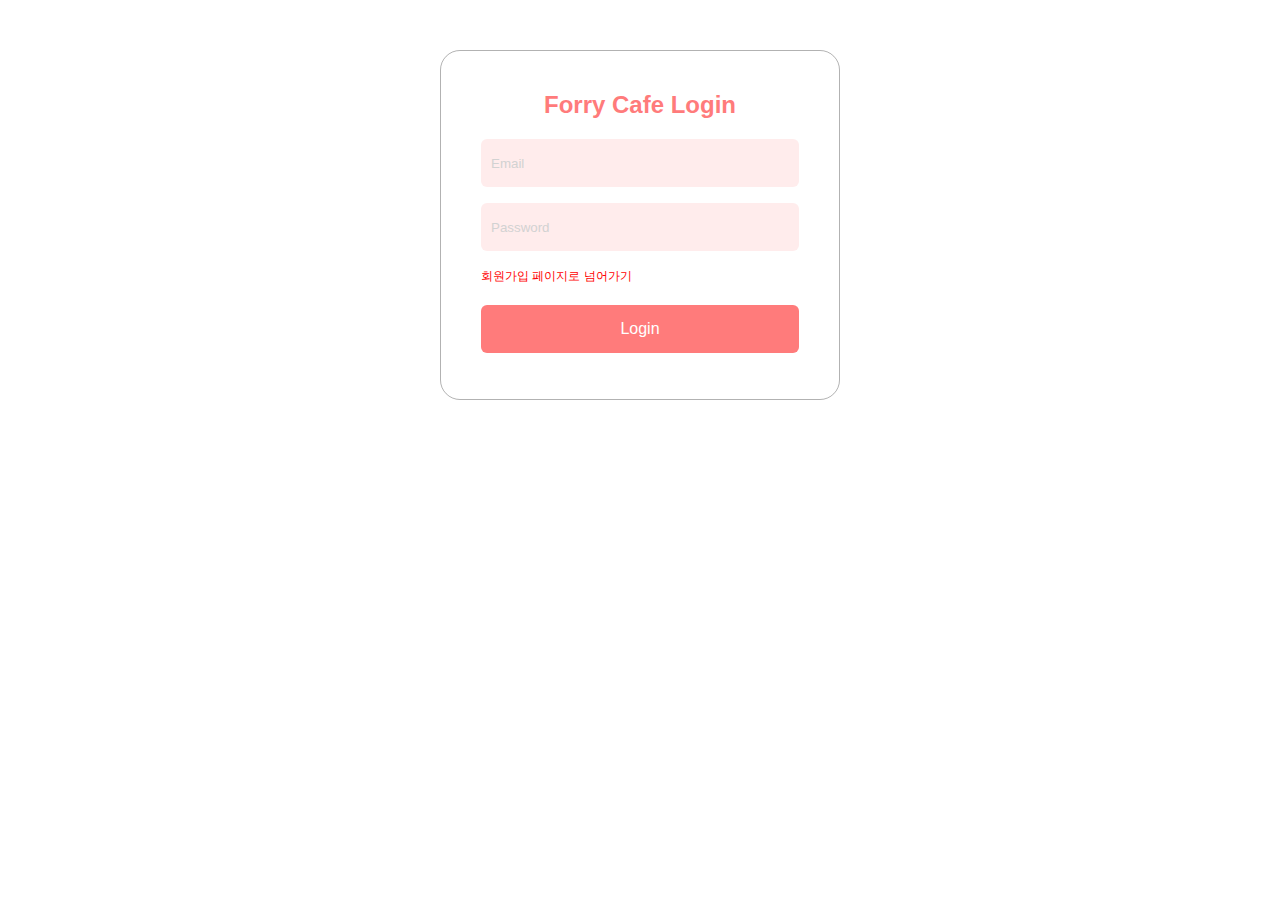
==== loginPage.html @ 2dcb11e2 "로그인 페이지 완성, 완성된 로그인 페이지 링크 연결 완료" ====
<!DOCTYPE html>
<html lang="ko">
<head>
    <meta charset="UTF-8">
    <meta name="viewport" content="width=device-width, initial-scale=1.0">
    <title>Document</title>
    <link rel="stylesheet" href="css/loginPage.css">
</head>
<body>
    <div class="login-wrapper">
        <h2>Forry Cafe Login</h2>
        <form method="post" id="login-form">
            <input type="text" name="userName" placeholder="Email">
            <input type="password" name="userPassword" placeholder="Password">
            <label class="remember-check">
              <a href="#">회원가입 페이지로 넘어가기</a>
            </label>
            <input type="submit" value="Login">
        </form>
    </div>
</body>
</html>
---- css/loginPage.css ----
@charset "utf-8";
*{
    padding: 0;
    margin: 0;
    border: none;
}
body{
    font-size: 14px;
    font-family: 'Roboto', sans-serif;
}
.login-wrapper{
    width: 400px;
    height: 350px;
    padding: 40px;
    border: 1px solid rgba(0,0,0,0.3);
    border-radius: 20px;
    box-sizing: border-box;
    display: block;
    margin: 0 auto;
    margin-top: 50px;
}

.login-wrapper > h2{
    text-align: center;
    font-size: 24px;
    color: #FF7B7B;
    margin-bottom: 20px;
}
#login-form > input{
    width: 100%;
    height: 48px;
    padding: 0 10px;
    box-sizing: border-box;
    margin-bottom: 16px;
    border-radius: 6px;
    background-color: #ffecec;
}
#login-form > input::placeholder{
    color: #D2D2D2;
}
#login-form > input[type="submit"]{
    color: #fff;
    font-size: 16px;
    background-color: #FF7B7B;
    margin-top: 20px;
}
.remember-check a{
    text-decoration: none;
    color: red;
    font-size: 12px;

}
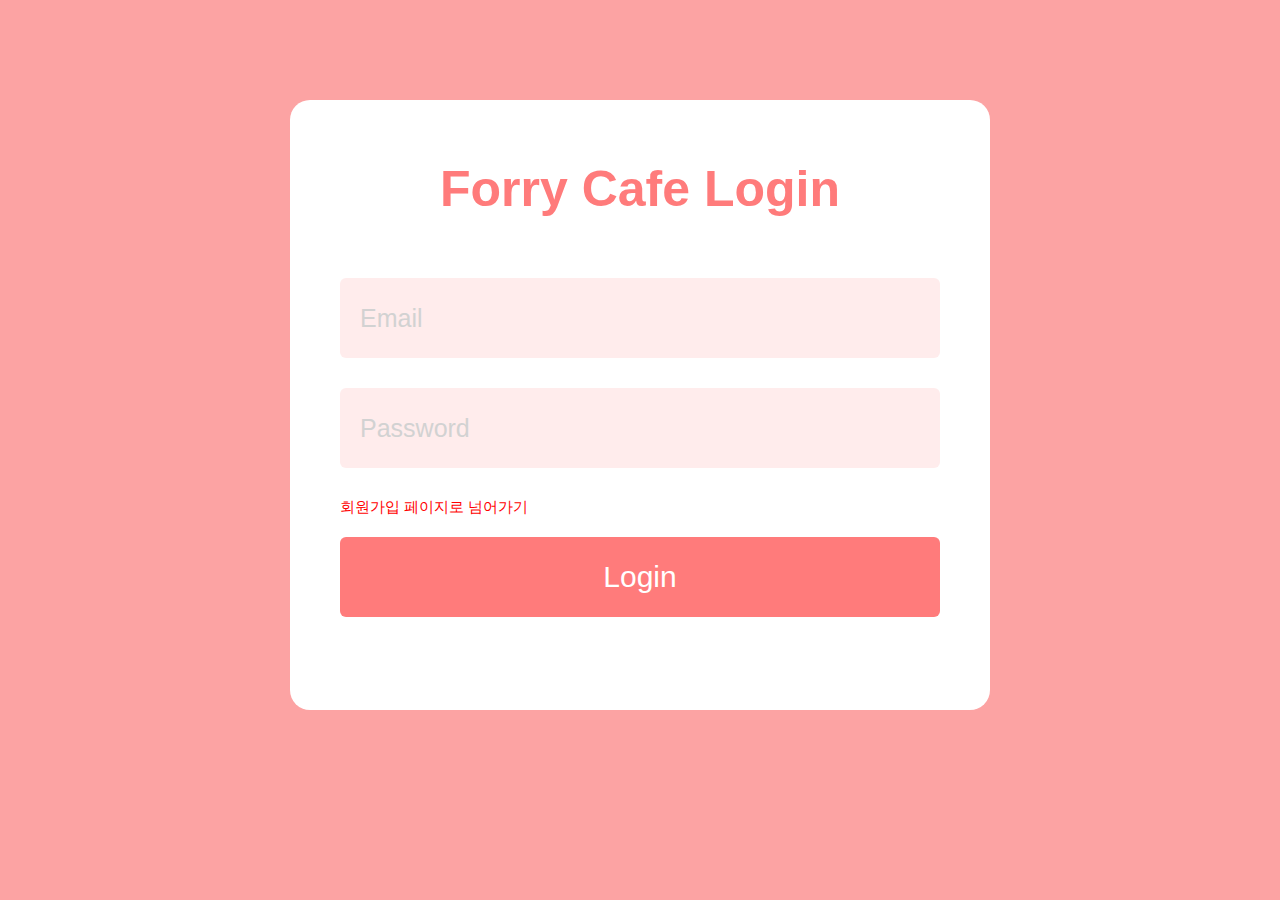
==== commit 8af9ee35: "로그인창 반응형 적용" ====
--- a/loginPage.html
+++ b/loginPage.html
@@ -3,8 +3,9 @@
 <head>
     <meta charset="UTF-8">
     <meta name="viewport" content="width=device-width, initial-scale=1.0">
-    <title>Document</title>
+    <title>Login Page</title>
     <link rel="stylesheet" href="css/loginPage.css">
+    <link rel="stylesheet" href="css/loginPg-resposive.css">
 </head>
 <body>
     <div class="login-wrapper">
--- a/css/loginPage.css
+++ b/css/loginPage.css
@@ -7,46 +7,50 @@
 body{
     font-size: 14px;
     font-family: 'Roboto', sans-serif;
+    background-color: #fca3a3;
 }
 .login-wrapper{
-    width: 400px;
-    height: 350px;
-    padding: 40px;
-    border: 1px solid rgba(0,0,0,0.3);
+    width: 700px;
+    height: 610px;
+    padding: 50px;
+    /* border: 1px solid rgba(0,0,0,0.3); */
     border-radius: 20px;
     box-sizing: border-box;
     display: block;
     margin: 0 auto;
-    margin-top: 50px;
+    margin-top: 100px;
+    background-color: white;
 }
 
 .login-wrapper > h2{
     text-align: center;
-    font-size: 24px;
+    font-size: 50px;
     color: #FF7B7B;
-    margin-bottom: 20px;
+    margin: 10px 0px 60px 0;
 }
 #login-form > input{
     width: 100%;
-    height: 48px;
-    padding: 0 10px;
+    height: 80px;
+    padding: 0 20px;
     box-sizing: border-box;
-    margin-bottom: 16px;
+    margin-bottom: 30px;
     border-radius: 6px;
     background-color: #ffecec;
+    font-size: 25px;
 }
 #login-form > input::placeholder{
     color: #D2D2D2;
 }
 #login-form > input[type="submit"]{
     color: #fff;
-    font-size: 16px;
+    font-size: 30px;
     background-color: #FF7B7B;
     margin-top: 20px;
 }
 .remember-check a{
+   
     text-decoration: none;
     color: red;
-    font-size: 12px;
+    font-size: 15px;
 
 }--- a/css/loginPg-resposive.css
+++ b/css/loginPg-resposive.css
@@ -0,0 +1,73 @@
+@charset "utf-8";
+@media screen and (max-width: 320px){
+    .login-wrapper{
+        width: 250px;
+    height: 250px;
+    padding: 10px;
+    }
+    .login-wrapper > h2{
+        
+        font-size: 20px;
+       
+        margin: 10px 0px 25px 0;
+    }
+    #login-form > input{
+        display: block;
+        margin: 0 auto;
+        width: 90%;
+        height: 30px;
+        padding: 0 10px;
+       
+        margin-bottom: 15px;
+        
+        font-size: 10px;
+    }
+    #login-form > input[type="submit"]{
+       
+        font-size: 15px;
+        
+        margin-top: 10px;
+    }
+    .remember-check a{
+   
+        font-size: 8px;
+        margin-left: 13px;
+    
+    }
+}
+@media screen and (max-width: 375px){
+    .login-wrapper{
+        width: 250px;
+    height: 250px;
+    padding: 10px;
+    }
+    .login-wrapper > h2{
+        
+        font-size: 20px;
+       
+        margin: 10px 0px 25px 0;
+    }
+    #login-form > input{
+        display: block;
+        margin: 0 auto;
+        width: 90%;
+        height: 30px;
+        padding: 0 10px;
+       
+        margin-bottom: 15px;
+        
+        font-size: 10px;
+    }
+    #login-form > input[type="submit"]{
+       
+        font-size: 15px;
+        
+        margin-top: 10px;
+    }
+    .remember-check a{
+   
+        font-size: 8px;
+        margin-left: 13px;
+    
+    }
+}
